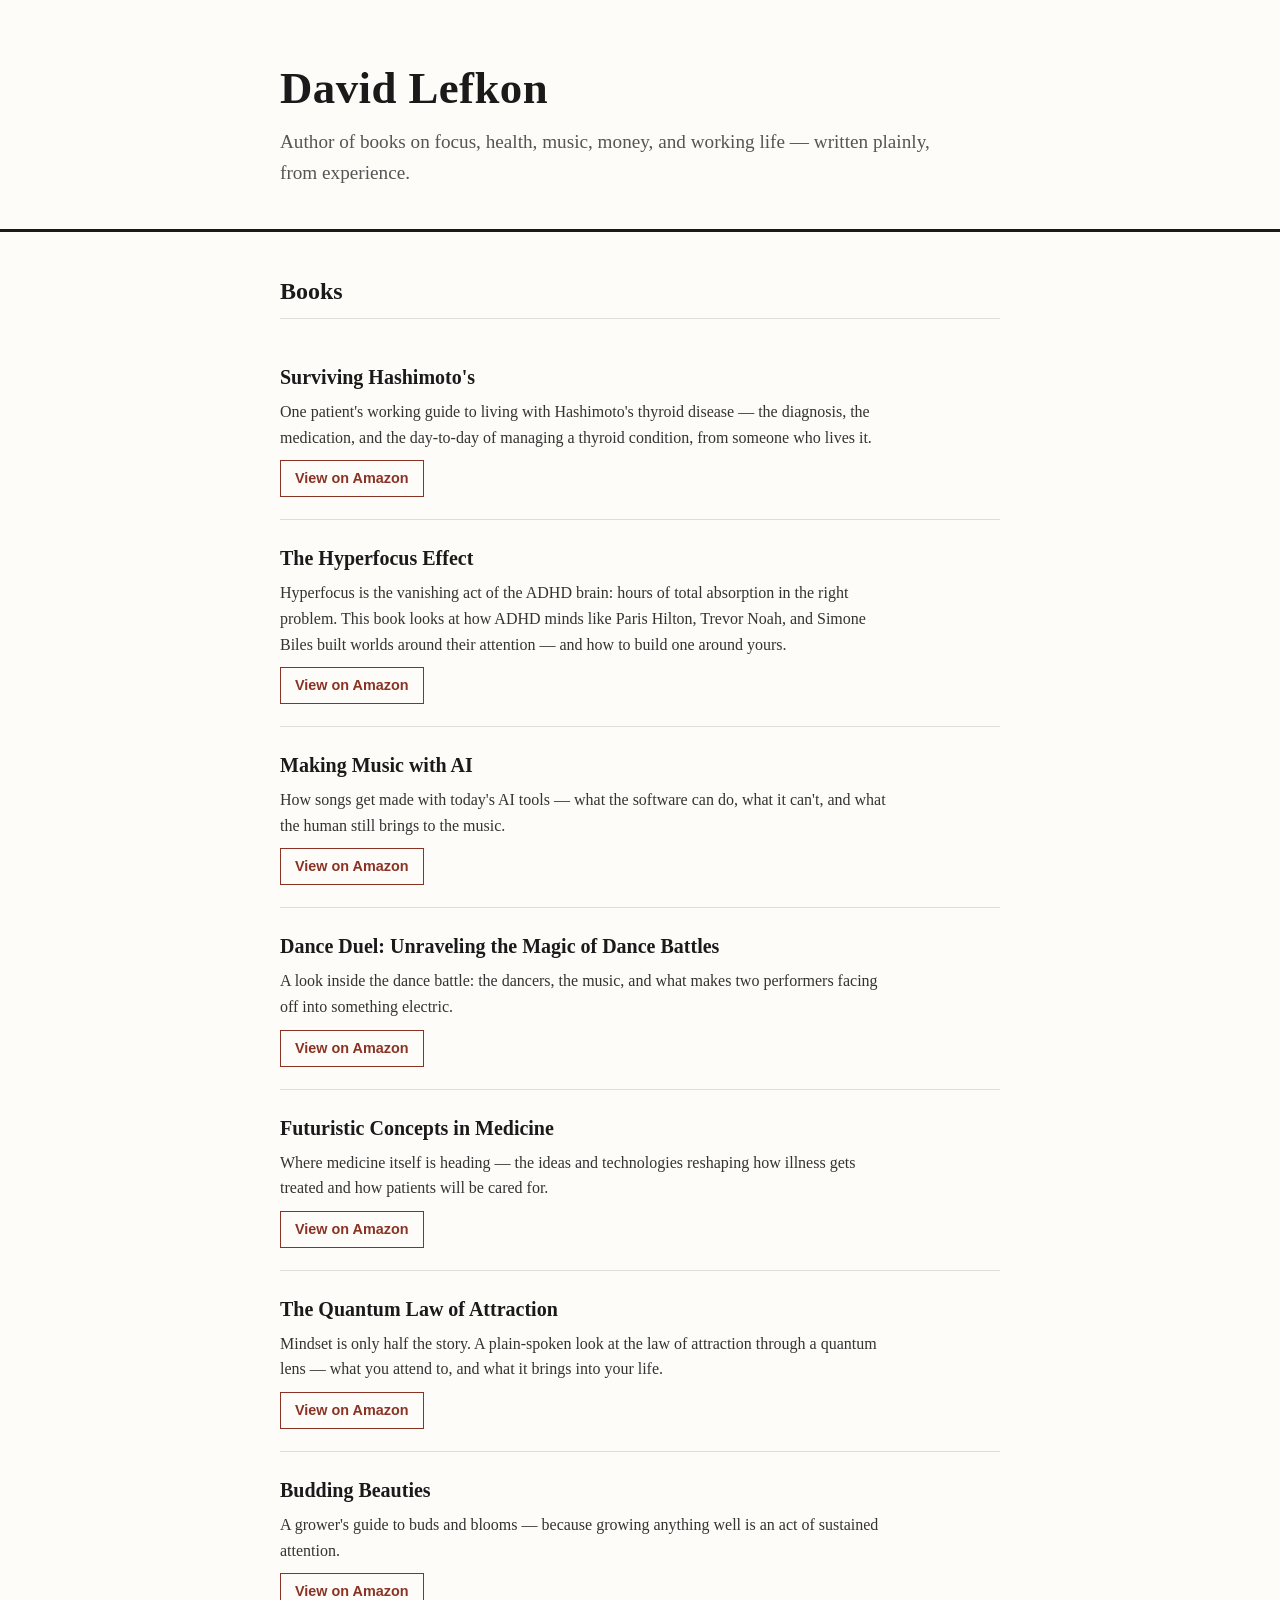
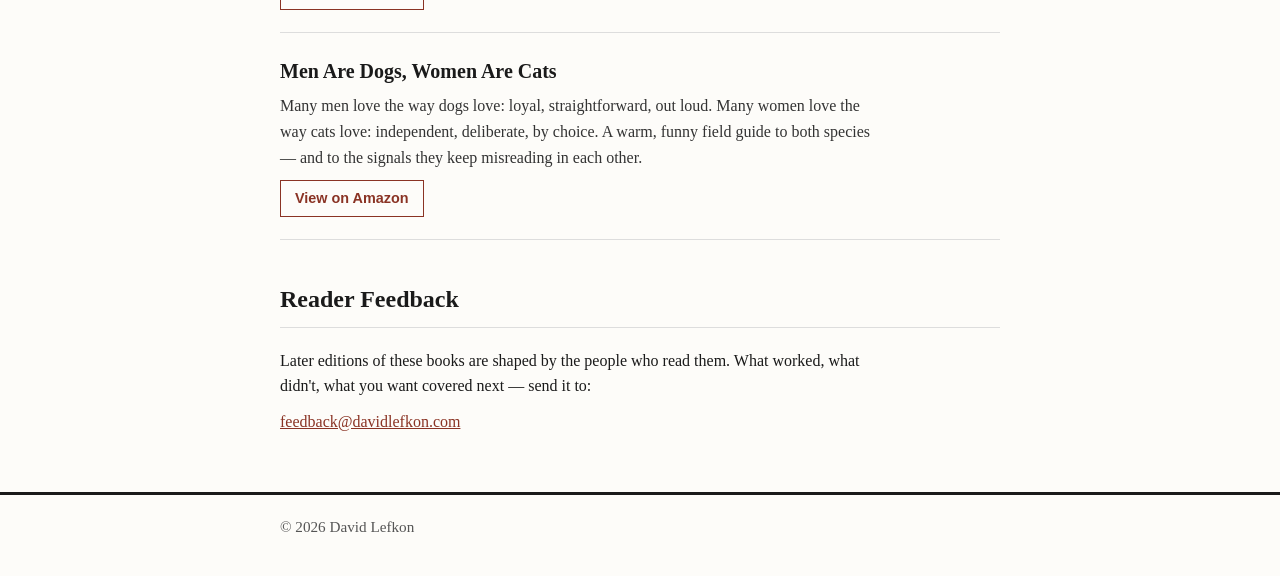
==== index.html @ 2ce36a75 "Publish author landing page for davidlefk on.com" ====
<!DOCTYPE html>
<html lang="en">
<head>
<meta charset="UTF-8">
<meta name="viewport" content="width=device-width, initial-scale=1.0">
<title>David Lefkon — Author</title>
<meta name="description" content="Books by David Lefkon: focus, health, music, money, and working life.">
<style>
  :root {
    --ink: #1a1a1a;
    --muted: #555;
    --line: #ddd;
    --accent: #8a3324;
    --bg: #fdfcf9;
  }
  * { box-sizing: border-box; margin: 0; padding: 0; }
  body {
    font-family: Georgia, "Times New Roman", serif;
    color: var(--ink);
    background: var(--bg);
    line-height: 1.6;
  }
  .wrap { max-width: 760px; margin: 0 auto; padding: 0 20px; }
  header.hero {
    padding: 64px 0 40px;
    border-bottom: 3px solid var(--ink);
  }
  header.hero h1 {
    font-size: 2.8rem;
    line-height: 1.1;
    letter-spacing: 0.01em;
  }
  header.hero p.tagline {
    margin-top: 14px;
    font-size: 1.2rem;
    color: var(--muted);
    max-width: 34em;
  }
  main { padding: 40px 0 8px; }
  h2 {
    font-size: 1.5rem;
    margin-bottom: 20px;
    padding-bottom: 8px;
    border-bottom: 1px solid var(--line);
  }
  .book {
    padding: 22px 0;
    border-bottom: 1px solid var(--line);
  }
  .book h3 { font-size: 1.25rem; margin-bottom: 6px; }
  .book p { color: #333; max-width: 38em; }
  .book a.buy {
    display: inline-block;
    margin-top: 10px;
    font-family: Helvetica, Arial, sans-serif;
    font-size: 0.9rem;
    font-weight: bold;
    color: var(--accent);
    text-decoration: none;
    border: 1px solid var(--accent);
    padding: 6px 14px;
  }
  .book a.buy:hover { background: var(--accent); color: #fff; }
  section.contact { padding: 40px 0; }
  section.contact p { max-width: 38em; margin-bottom: 10px; }
  section.contact a { color: var(--accent); }
  footer {
    border-top: 3px solid var(--ink);
    padding: 20px 0 36px;
    color: var(--muted);
    font-size: 0.95rem;
  }
</style>
</head>
<body>

<header class="hero">
  <div class="wrap">
    <h1>David Lefkon</h1>
    <p class="tagline">Author of books on focus, health, music, money, and working life — written plainly, from experience.</p>
  </div>
</header>

<main>
  <div class="wrap">
    <h2>Books</h2>

    <article class="book">
      <h3>Surviving Hashimoto's</h3>
      <p>One patient's working guide to living with Hashimoto's thyroid disease — the diagnosis, the medication, and the day-to-day of managing a thyroid condition, from someone who lives it.</p>
      <a class="buy" href="https://www.amazon.com/dp/B0D2S3YK5W">View on Amazon</a>
    </article>

    <article class="book">
      <h3>The Hyperfocus Effect</h3>
      <p>Hyperfocus is the vanishing act of the ADHD brain: hours of total absorption in the right problem. This book looks at how ADHD minds like Paris Hilton, Trevor Noah, and Simone Biles built worlds around their attention — and how to build one around yours.</p>
      <a class="buy" href="https://www.amazon.com/dp/B0HRMDNH9M">View on Amazon</a>
    </article>

    <article class="book">
      <h3>Making Music with AI</h3>
      <p>How songs get made with today's AI tools — what the software can do, what it can't, and what the human still brings to the music.</p>
      <a class="buy" href="https://www.amazon.com/dp/B0D2M5HTWF">View on Amazon</a>
    </article>

    <article class="book">
      <h3>Dance Duel: Unraveling the Magic of Dance Battles</h3>
      <p>A look inside the dance battle: the dancers, the music, and what makes two performers facing off into something electric.</p>
      <!-- TODO: replace href="#" with the real Amazon link for Dance Duel -->
      <a class="buy" href="#">View on Amazon</a>
    </article>

    <article class="book">
      <h3>Futuristic Concepts in Medicine</h3>
      <p>Where medicine itself is heading — the ideas and technologies reshaping how illness gets treated and how patients will be cared for.</p>
      <a class="buy" href="https://www.amazon.com/dp/B0D2PQ5YNK">View on Amazon</a>
    </article>

    <article class="book">
      <h3>The Quantum Law of Attraction</h3>
      <p>Mindset is only half the story. A plain-spoken look at the law of attraction through a quantum lens — what you attend to, and what it brings into your life.</p>
      <!-- TODO: replace href="#" with the real Amazon link for The Quantum Law of Attraction -->
      <a class="buy" href="#">View on Amazon</a>
    </article>

    <article class="book">
      <h3>Budding Beauties</h3>
      <p>A grower's guide to buds and blooms — because growing anything well is an act of sustained attention.</p>
      <a class="buy" href="https://www.amazon.com/dp/B0D2LRG183">View on Amazon</a>
    </article>

    <article class="book">
      <h3>Men Are Dogs, Women Are Cats</h3>
      <p>Many men love the way dogs love: loyal, straightforward, out loud. Many women love the way cats love: independent, deliberate, by choice. A warm, funny field guide to both species — and to the signals they keep misreading in each other.</p>
      <!-- TODO: replace href="#" with the real Amazon link for Men Are Dogs, Women Are Cats -->
      <a class="buy" href="#">View on Amazon</a>
    </article>

    <section class="contact">
      <h2>Reader Feedback</h2>
      <p>Later editions of these books are shaped by the people who read them. What worked, what didn't, what you want covered next — send it to:</p>
      <p><a href="mailto:feedback@davidlefkon.com">feedback@davidlefkon.com</a></p>
    </section>
  </div>
</main>

<footer>
  <div class="wrap">
    <p>&copy; 2026 David Lefkon</p>
  </div>
</footer>

</body>
</html>
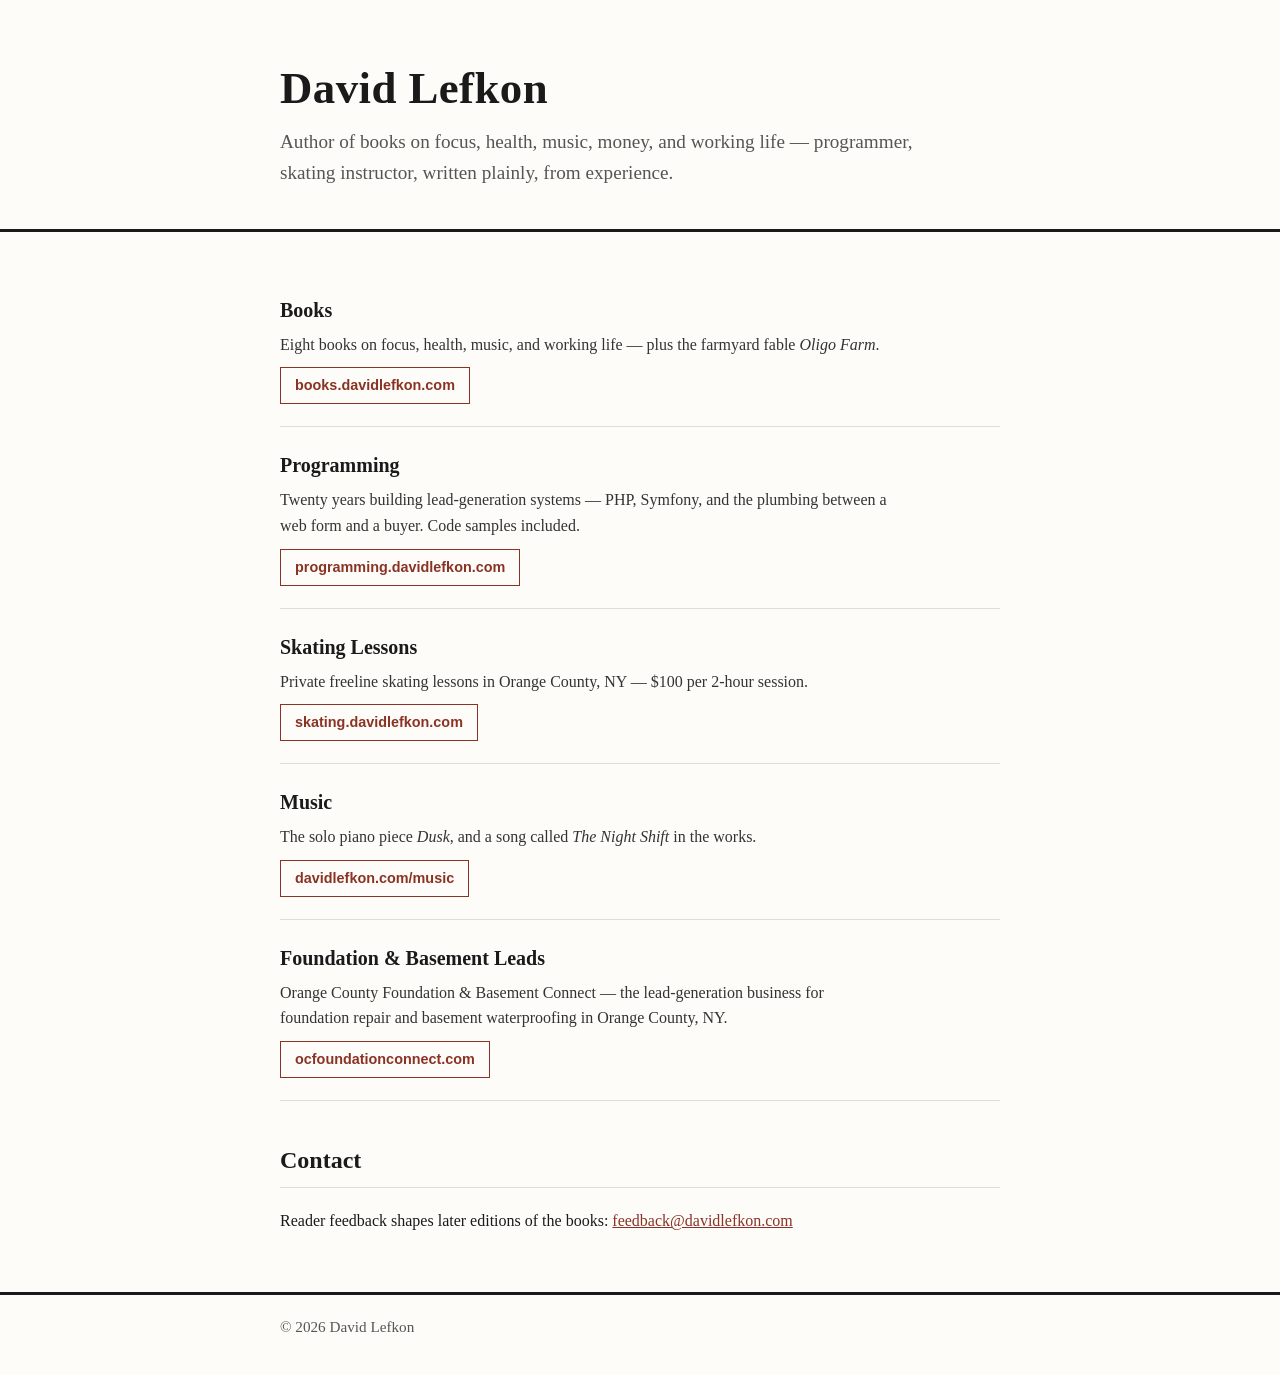
==== commit dda1c9df: "davidlefkon.com hub — doors to books/programming/skating/music + music page" ====
--- a/index.html
+++ b/index.html
@@ -3,152 +3,76 @@
 <head>
 <meta charset="UTF-8">
 <meta name="viewport" content="width=device-width, initial-scale=1.0">
-<title>David Lefkon — Author</title>
-<meta name="description" content="Books by David Lefkon: focus, health, music, money, and working life.">
-<style>
-  :root {
-    --ink: #1a1a1a;
-    --muted: #555;
-    --line: #ddd;
-    --accent: #8a3324;
-    --bg: #fdfcf9;
-  }
-  * { box-sizing: border-box; margin: 0; padding: 0; }
-  body {
-    font-family: Georgia, "Times New Roman", serif;
-    color: var(--ink);
-    background: var(--bg);
-    line-height: 1.6;
-  }
-  .wrap { max-width: 760px; margin: 0 auto; padding: 0 20px; }
-  header.hero {
-    padding: 64px 0 40px;
-    border-bottom: 3px solid var(--ink);
-  }
-  header.hero h1 {
-    font-size: 2.8rem;
-    line-height: 1.1;
-    letter-spacing: 0.01em;
-  }
-  header.hero p.tagline {
-    margin-top: 14px;
-    font-size: 1.2rem;
-    color: var(--muted);
-    max-width: 34em;
-  }
-  main { padding: 40px 0 8px; }
-  h2 {
-    font-size: 1.5rem;
-    margin-bottom: 20px;
-    padding-bottom: 8px;
-    border-bottom: 1px solid var(--line);
-  }
-  .book {
-    padding: 22px 0;
-    border-bottom: 1px solid var(--line);
-  }
-  .book h3 { font-size: 1.25rem; margin-bottom: 6px; }
-  .book p { color: #333; max-width: 38em; }
-  .book a.buy {
-    display: inline-block;
-    margin-top: 10px;
-    font-family: Helvetica, Arial, sans-serif;
-    font-size: 0.9rem;
-    font-weight: bold;
-    color: var(--accent);
-    text-decoration: none;
-    border: 1px solid var(--accent);
-    padding: 6px 14px;
-  }
-  .book a.buy:hover { background: var(--accent); color: #fff; }
-  section.contact { padding: 40px 0; }
-  section.contact p { max-width: 38em; margin-bottom: 10px; }
-  section.contact a { color: var(--accent); }
-  footer {
-    border-top: 3px solid var(--ink);
-    padding: 20px 0 36px;
-    color: var(--muted);
-    font-size: 0.95rem;
-  }
-</style>
+<title>David Lefkon</title>
+<meta name="description" content="David Lefkon: author, programmer, skating instructor. Books, code, lessons, and music.">
+<style>:root{--ink:#1a1a1a;--muted:#555;--line:#ddd;--accent:#8a3324;--bg:#fdfcf9}
+*{box-sizing:border-box;margin:0;padding:0}
+body{font-family:Georgia,"Times New Roman",serif;color:var(--ink);background:var(--bg);line-height:1.6}
+.wrap{max-width:760px;margin:0 auto;padding:0 20px}
+header.hero{padding:64px 0 40px;border-bottom:3px solid var(--ink)}
+header.hero h1{font-size:2.8rem;line-height:1.1;letter-spacing:.01em}
+header.hero p.tagline{margin-top:14px;font-size:1.2rem;color:var(--muted);max-width:34em}
+main{padding:40px 0 8px}
+h2{font-size:1.5rem;margin-bottom:20px;padding-bottom:8px;border-bottom:1px solid var(--line)}
+.book,.door{padding:22px 0;border-bottom:1px solid var(--line)}
+.book h3,.door h3{font-size:1.25rem;margin-bottom:6px}
+.book p,.door p{color:#333;max-width:38em}
+a.buy,.door a{display:inline-block;margin-top:10px;font-family:Helvetica,Arial,sans-serif;font-size:.9rem;font-weight:bold;color:var(--accent);text-decoration:none;border:1px solid var(--accent);padding:6px 14px}
+a.buy:hover,.door a:hover{background:var(--accent);color:#fff}
+.soon{display:inline-block;margin-top:10px;font-family:Helvetica,Arial,sans-serif;font-size:.85rem;color:var(--muted)}
+section.contact{padding:40px 0}
+section.contact p{max-width:38em;margin-bottom:10px}
+section.contact a{color:var(--accent)}
+nav.top{padding:16px 0 0}
+nav.top a{color:var(--accent);font-family:Helvetica,Arial,sans-serif;font-size:.9rem;text-decoration:none}
+footer{border-top:3px solid var(--ink);padding:20px 0 36px;color:var(--muted);font-size:.95rem}</style>
 </head>
 <body>
 
 <header class="hero">
   <div class="wrap">
     <h1>David Lefkon</h1>
-    <p class="tagline">Author of books on focus, health, music, money, and working life — written plainly, from experience.</p>
+    <p class="tagline">Author of books on focus, health, music, money, and working life &mdash; programmer, skating instructor, written plainly, from experience.</p>
   </div>
 </header>
-
 <main>
   <div class="wrap">
-    <h2>Books</h2>
+    <article class="door">
+      <h3>Books</h3>
+      <p>Eight books on focus, health, music, and working life &mdash; plus the farmyard fable <em>Oligo Farm</em>.</p>
+      <a href="https://books.davidlefkon.com">books.davidlefkon.com</a>
+    </article>
+    <article class="door">
+      <h3>Programming</h3>
+      <p>Twenty years building lead-generation systems &mdash; PHP, Symfony, and the plumbing between a web form and a buyer. Code samples included.</p>
+      <a href="https://programming.davidlefkon.com">programming.davidlefkon.com</a>
+    </article>
+    <article class="door">
+      <h3>Skating Lessons</h3>
+      <p>Private freeline skating lessons in Orange County, NY &mdash; $100 per 2-hour session.</p>
+      <a href="https://skating.davidlefkon.com">skating.davidlefkon.com</a>
+    </article>
+    <article class="door">
+      <h3>Music</h3>
+      <p>The solo piano piece <em>Dusk</em>, and a song called <em>The Night Shift</em> in the works.</p>
+      <a href="/music/">davidlefkon.com/music</a>
+    </article>
+    <article class="door">
+      <h3>Foundation &amp; Basement Leads</h3>
+      <p>Orange County Foundation &amp; Basement Connect &mdash; the lead-generation business for foundation repair and basement waterproofing in Orange County, NY.</p>
+      <a href="https://ocfoundationconnect.com">ocfoundationconnect.com</a>
+    </article>
+    <section class="contact">
+      <h2>Contact</h2>
+      <p>Reader feedback shapes later editions of the books: <a href="mailto:feedback@davidlefkon.com">feedback@davidlefkon.com</a></p>
+    </section>
 
-    <article class="book">
-      <h3>Surviving Hashimoto's</h3>
-      <p>One patient's working guide to living with Hashimoto's thyroid disease — the diagnosis, the medication, and the day-to-day of managing a thyroid condition, from someone who lives it.</p>
-      <a class="buy" href="https://www.amazon.com/dp/B0D2S3YK5W">View on Amazon</a>
-    </article>
-
-    <article class="book">
-      <h3>The Hyperfocus Effect</h3>
-      <p>Hyperfocus is the vanishing act of the ADHD brain: hours of total absorption in the right problem. This book looks at how ADHD minds like Paris Hilton, Trevor Noah, and Simone Biles built worlds around their attention — and how to build one around yours.</p>
-      <a class="buy" href="https://www.amazon.com/dp/B0HRMDNH9M">View on Amazon</a>
-    </article>
-
-    <article class="book">
-      <h3>Making Music with AI</h3>
-      <p>How songs get made with today's AI tools — what the software can do, what it can't, and what the human still brings to the music.</p>
-      <a class="buy" href="https://www.amazon.com/dp/B0D2M5HTWF">View on Amazon</a>
-    </article>
-
-    <article class="book">
-      <h3>Dance Duel: Unraveling the Magic of Dance Battles</h3>
-      <p>A look inside the dance battle: the dancers, the music, and what makes two performers facing off into something electric.</p>
-      <!-- TODO: replace href="#" with the real Amazon link for Dance Duel -->
-      <a class="buy" href="#">View on Amazon</a>
-    </article>
-
-    <article class="book">
-      <h3>Futuristic Concepts in Medicine</h3>
-      <p>Where medicine itself is heading — the ideas and technologies reshaping how illness gets treated and how patients will be cared for.</p>
-      <a class="buy" href="https://www.amazon.com/dp/B0D2PQ5YNK">View on Amazon</a>
-    </article>
-
-    <article class="book">
-      <h3>The Quantum Law of Attraction</h3>
-      <p>Mindset is only half the story. A plain-spoken look at the law of attraction through a quantum lens — what you attend to, and what it brings into your life.</p>
-      <!-- TODO: replace href="#" with the real Amazon link for The Quantum Law of Attraction -->
-      <a class="buy" href="#">View on Amazon</a>
-    </article>
-
-    <article class="book">
-      <h3>Budding Beauties</h3>
-      <p>A grower's guide to buds and blooms — because growing anything well is an act of sustained attention.</p>
-      <a class="buy" href="https://www.amazon.com/dp/B0D2LRG183">View on Amazon</a>
-    </article>
-
-    <article class="book">
-      <h3>Men Are Dogs, Women Are Cats</h3>
-      <p>Many men love the way dogs love: loyal, straightforward, out loud. Many women love the way cats love: independent, deliberate, by choice. A warm, funny field guide to both species — and to the signals they keep misreading in each other.</p>
-      <!-- TODO: replace href="#" with the real Amazon link for Men Are Dogs, Women Are Cats -->
-      <a class="buy" href="#">View on Amazon</a>
-    </article>
-
-    <section class="contact">
-      <h2>Reader Feedback</h2>
-      <p>Later editions of these books are shaped by the people who read them. What worked, what didn't, what you want covered next — send it to:</p>
-      <p><a href="mailto:feedback@davidlefkon.com">feedback@davidlefkon.com</a></p>
-    </section>
   </div>
 </main>
-
 <footer>
   <div class="wrap">
     <p>&copy; 2026 David Lefkon</p>
   </div>
 </footer>
-
 </body>
 </html>
